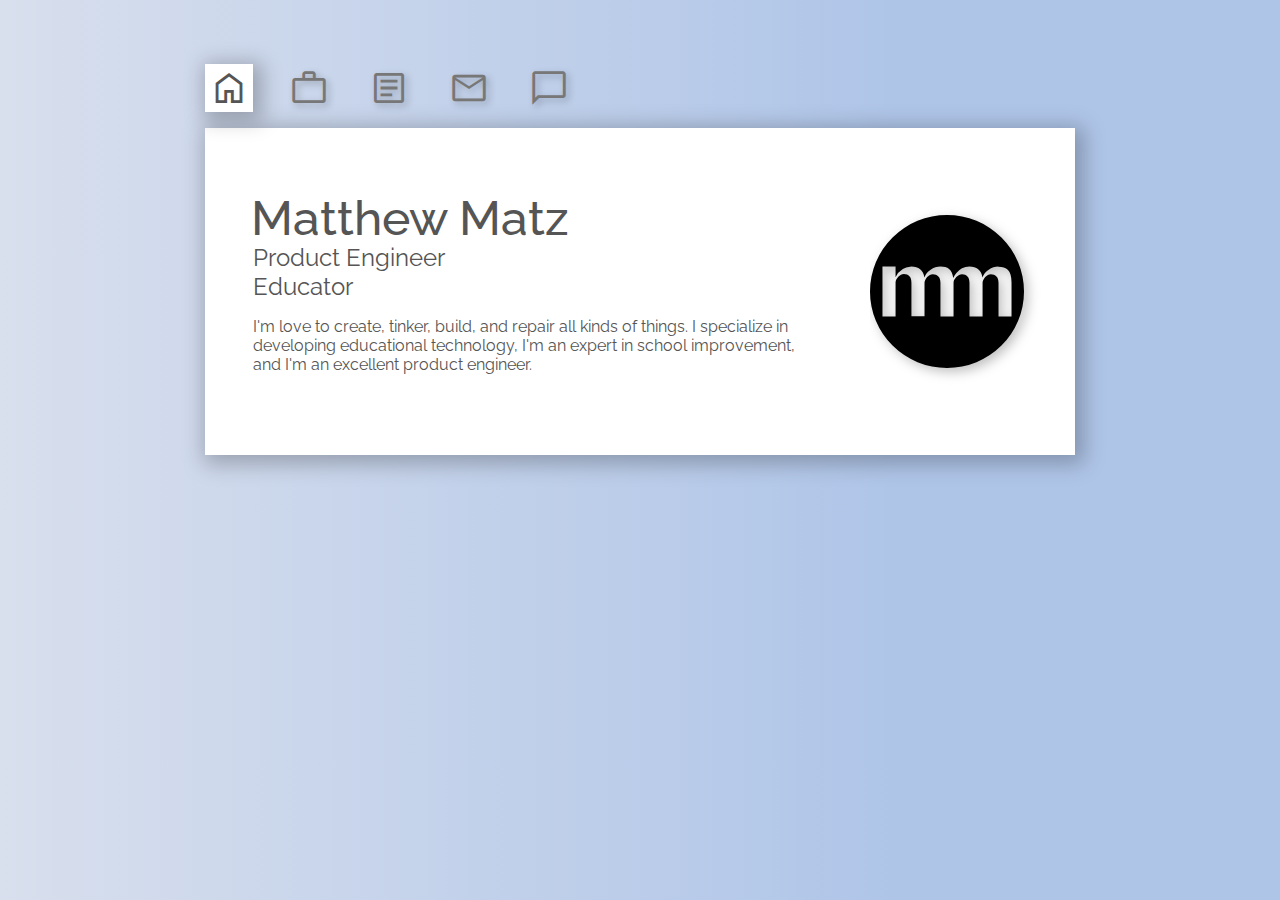
==== index.html @ b854f1dc "Add Piper Make Page" ====
<!DOCTYPE html>
<html lang="en">

<head>
    <meta charset="UTF-8">
    <meta name="viewport" content="width=device-width, initial-scale=1.0">
    <meta http-equiv="X-UA-Compatible" content="ie=edge">

    <link rel="icon" href="favicon.svg">
    <link rel=”mask-icon” href=”favicon.svg” color=”#000000">
    <link rel="apple-touch-icon" href="favicon.png">
    <meta name="theme-color" content="#000000">

    <link rel="preconnect" href="https://fonts.googleapis.com">
    <link rel="preconnect" href="https://fonts.gstatic.com" crossorigin>
    <link
        href="https://fonts.googleapis.com/css2?family=Raleway:ital,wght@0,100;0,200;0,300;0,400;0,500;0,600;0,700;0,800;0,900;1,100;1,200;1,300;1,400;1,500;1,600;1,700;1,800;1,900&display=swap"
        rel="stylesheet">
    <link rel="stylesheet"
        href="https://fonts.googleapis.com/css2?family=Material+Symbols+Outlined:opsz,wght,FILL,GRAD@48,400,0,0" />

    <title>Matthew Matz</title>
    <link rel="stylesheet" href="assets/index.css">

    <script src="assets/index.js"></script>

</head>

<body>
    <nav>
        <ul>
            <li>
                <button class="material-symbols-outlined selected">home</button>
                <span class="tooltiptext">Home</span>
            </li>
            <li>
                <button class="material-symbols-outlined">work</button>
                <span class="tooltiptext">Work</span>
            </li>
            <li>
                <button class="material-symbols-outlined">article</button>
                <span class="tooltiptext">Resumé</span>
            </li>
            <li>
                <button class="material-symbols-outlined">mail</button>
                <span class="tooltiptext">Contact</span>
            </li>
            <li>
                <button class="material-symbols-outlined">chat_bubble</button>
                <span class="tooltiptext">Socials</span>
            </li>
        </ul>
    </nav>
    <div class="nav-marker"></div>
    <section>
        <div class="center-box">
            <div class="container home">
                <div class="column left">
                    <div class="home-card">
                        <h1>Matthew Matz</h1>
                        <h4>Product Engineer</h4>
                        <h4>Educator</h4>
                        <p>I'm love to create, tinker, build, and repair all kinds of things. I specialize in developing
                            educational technology, I'm an expert in school improvement, and I'm an excellent product
                            engineer.</p>
                    </div>
                </div>
                <div class="column right">

                    <!--<img src="images/matt_clay.png" />-->
                    <img src="favicon.svg"
                        style="shape-rendering:geometricPrecision; width:12vw; filter: drop-shadow(4px 4px 6px rgb(0 0 0 / 0.25));" />
                </div>
            </div>

            <div class="container work hidden">
                <div class="column list">
                    <h2>Projects &amp; Portfolio</h2>
                    <ul>
                        <li aria-roledescription="link" tabindex="0" onclick="linkTo('piper-make.html', false)">
                            <img class="card" src="images/portfolio/piper-make/splash_small.png" />
                            <div class="card-description">
                                <h4>Piper Make</h4>
                                <p>An entire product line for middle school STEM/STEAM classrooms to learn electronics
                                    and coding.</p>
                            </div>
                        </li>
                        <li aria-roledescription="link" tabindex="0" onclick="linkTo('exercise-ui.html', false)">
                            <img class="card" src="images/portfolio/exercise-ui/tablet_display_small.png" />
                            <div class="card-description">
                                <h4>Exercise Machine User Interface</h4>
                                <p>This project uses an ESP32 to host an web page with a timer,
                                    odometer, speedometer, heart rate monitor, track progress and selection, and
                                    pedal resistance in an intuitive interface.</p>
                            </div>
                        </li>
                        <li aria-roledescription="link" tabindex="0" onclick="linkTo('coming-soon.html', false)">
                            <img class="card" src="images/portfolio/classic-joystick/joystick_small.png" />
                            <div class="card-description">
                                <h4>Upcycled Retro Joystick</h4>
                                <p>This quick little project was a great way to upcycle a thrift-store find.</p>
                            </div>
                        </li>
                        <li aria-roledescription="link" tabindex="0"
                            onclick="linkTo('https:\/\/matzelectronics.github.io/taboo-for-three/', true)">
                            <img class="card" src="images/portfolio/taboo-for-three/phone_screen_small.png" />
                            <div class="card-description">
                                <h4>Taboo for Three</h4>
                                <p>A website you can use to make Taboo a three-player game.</p>
                            </div>
                        </li>
                        <li aria-roledescription="link" tabindex="0"
                            onclick="linkTo('https:\/\/www.playpiper.com/pages/piper-computer-kit', true)">
                            <img class="card" src="images/portfolio/pc04/splash_small.png" />
                            <div class="card-description">
                                <h4>Piper Computer Kit v4</h4>
                                <p>The newest revision of the Piper Computer Kit from Piper Learning. Designed to be
                                    cost-eefective and keep or improve all of the features of the previous versions that
                                    made it an amazing STEM learning expereince.</p>
                            </div>
                        </li>
                        <li aria-roledescription="link" tabindex="0"
                            onclick="linkTo('https:\/\/github.com/MatzElectronics/uTerm', true)">
                            <img class="card" src="images/portfolio/u-term/splash_small.png" />
                            <div class="card-description">
                                <h4>&micro;Term</h4>
                                <p>A lightweight JavaScript library that allows you to add a terminal into a website.
                                </p>
                            </div>
                        </li>
                        <li aria-roledescription="link" tabindex="0" onclick="linkTo('coming-soon.html', false)">
                            <img class="card" src="images/portfolio/garage-shelves/shelves_small.png" />
                            <div class="card-description">
                                <h4>Garage Shelves</h4>
                                <p>Plans for garage or storage shelving that's large, easy to build, and relatively
                                    inexpensive.</p>
                            </div>
                        </li>
                        <li aria-roledescription="link" tabindex="0" onclick="linkTo('https:\/\/www.tindie.com/products/matzelectronics/ch559-usb-host-to-uart-bridge-module/', true)">
                            <img class="card" src="images/portfolio/usb-host-bridge/splash_small.png" />
                            <div class="card-description">
                                <h4>USB Host to UART Bridge Module</h4>
                                <p>A simple way to connect a USB HID device like a keyboard or a mouse to nearly any
                                    microcontroller.</p>
                            </div>
                        </li>
                        <li aria-roledescription="link" tabindex="0" onclick="linkTo('coming-soon.html', false)">
                            <img class="card" src="images/portfolio/fan-light-controller/splash_small.png" />
                            <div class="card-description">
                                <h4>HomeAssistant Fan and Light Controller</h4>
                                <p>A ESP8266- and ATTINY-based module that can be used with HomeAssistant to control a
                                    ceiling fan and lighting.</p>
                            </div>
                        </li>
                        <li aria-roledescription="link" tabindex="0"
                            onclick="linkTo('https:\/\/matzelectronics.github.io/QuestionSets/', true);">
                            <img class="card" src="images/portfolio/question-sets/splash_small.png" />
                            <div class="card-description">
                                <h4>Question Sets</h4>
                                <p>Virtual labs and online practice problems for middle and high school physical science
                                    and computer science.</p>
                            </div>
                        </li>
                        <li aria-roledescription="link" tabindex="0"
                            onclick="linkTo('https:\/\/matzelectronics.github.io/SpaceSims/examples/earth-moon.html?mode=eclipse', true);">
                            <img class="card" src="images/portfolio/earth-moon-simulator/splash_small.png" />
                            <div class="card-description">
                                <h4>Earth-Moon System Simulator</h4>
                                <p>A virtual lab simulation for helping students understand seasons, climate, eclipses,
                                    and lunar phases.</p>
                            </div>
                        </li>
                        <li aria-roledescription="link" tabindex="0" onclick="linkTo('coming-soon.html', false)">
                            <img class="card" src="images/portfolio/canvas-home-page-design/splash_small.png" />
                            <div class="card-description">
                                <h4>Canvas Home Page Template</h4>
                                <p>A home page template for the Canvas LMS that makes it easy for students to navigate
                                    their online classes.</p>
                            </div>
                        </li>
                    </ul>
                </div>
            </div>

            <div class="container resumé hidden">
                <div class="column text">
                    <h2>Resumé</h2>

                    <h3>Education:</h3>

                    <h4>Post-Master&apos;s: Professional Administrative Licensure</h4>
                    <h5>Lewis and Clark University</h5>
                    <h6>Portland, OR (2010 - 2013)</h6>
                    <ul>
                        <li>Culturally responsive leadership and community engagement.</li>
                        <li>Human resource investigation, due process, and management.</li>
                        <li>District budgeting, compliance, and contract negotiation.</li>
                    </ul>

                    <h4>Master of Education: School Leadership</h4>
                    <h4>Post-Master&apos;s: Initial Administrative Licensure</h4>
                    <h5>University of Portland</h5>
                    <h6>Portland, OR (7/07)</h6>
                    <ul>
                        <li>Researched the effect of student groupings on learning.</li>
                        <li>Program, curriculum, and intervention design and implementation.</li>
                        <li>Leadership of school-wide initiatives.</li>
                        <li>School finance, school law, and student civil rights.</li>
                    </ul>

                    <h4>Bachelor of Arts: Physics and Chemistry Education</h4>
                    <h5>Concordia College</h5>
                    <h6>Moorhead, MN (12/01)</h6>
                    <ul>
                        <li>Student manager responsible for providing sound services for campus events.</li>
                        <li>Faculty Scholarship recipient.</li>
                        <li>Studied schools and education systems abroad in Northern Europe.</li>
                    </ul>

                    <h3>Professional Experience:</h3>

                    <h4>Product Designer, Lead Software and Hardware Engineer</h4>
                    <h5>Piper Learning Inc.</h5>
                    <h6>San Francisco, CA (8/19 - Present)</h6>
                    <ul>
                        <li>Successfully redesigned the entire product catalog for the company, resulting in improved
                            sales and customer satisfaction.</li>
                        <li>Demonstrated strong problem-solving skills by redesigning the company's flagship product to
                            reduce manufacturing costs while improving functionality and maintaining its original
                            appearance.</li>
                        <li>Created a new product line, Piper Make, based on Raspberry Pi microcontrollers, which
                            generated a reliable revenue stream during the pandemic. Developed a starter kit and 10
                            add-on kits with ongoing development.</li>
                        <li>Pioneered the development of a novel method for programming a microcontroller via a
                            Chromium-based browser, enabling the product to be used without the need for drivers or
                            software installers.</li>
                        <li>Created cost-effective and easily sourceable replacements for impossible-to-source sensor
                            modules using ATTINY MCUs and discrete components, allowing for continued production during
                            the pandemic.</li>
                        <li>Developed custom PCBA modules and sensors that seamlessly integrated with the Piper Make
                            product line, enhancing the user experience.</li>
                        <li>Single-handedly designed and coded over 90% of the Piper Make website/UI, including
                            low-level serial communication APIs and student-facing tutorials.</li>
                        <li>Managed PCBA design, ordering, programming, and testing, ensuring smooth production and
                            delivery of high-quality products.</li>
                        <li>Designed and built a highly efficient robot to program and test full panels of sensor
                            modules, increasing productivity to approximately 2000 modules in a single day.</li>
                    </ul>

                    <h4>Engineering, Computer Science, and Science Teacher</h4>
                    <h5>EDGE Middle School</h5>
                    <h6>Salem, OR (8/20 - Present)</h6>
                    <h4>Computer Science and Physical Science Teacher</h4>
                    <h5>McKay High School</h5>
                    <h6>Salem, OR (8/18 - 6/20)</h6>
                    <ul>
                        <li>Collaborated with fellow teachers and school leadership to successfully transition to fully online instruction at the start of the COVID pandemic. Adapted to a large number of new software services, procedures, and instructional methods in a short amount of time.</li>
                        <li>Contributed as a member of the teacher leadership team to create and build a fully-online program from the ground up, which has quickly become one of the most successful online programs in the state of Oregon.</li>
                        <li>Demonstrated resourcefulness by developing a range of web-based tools, including virtual science labs and attendance tracking software, to improve student learning, staff operations, and efficient use of staff preparation time.</li>
                        <li>Helped fellow teachers improve their Canvas LMS pages and modules to enhance the ease of access and navigation for students and families.</li>
                        <li>Successfully implemented a computer science program within the Engineering Program of Study in partnership with Microsoft TEALS.</li>
                        <li>Collaborated with the 9th grade science team to enhance the quality of formative and summative assessments.</li>
                        <li>Prioritized inclusive practices and ensured a safe and comfortable learning environment, particularly for at-risk and differently-abled students, fostering a supportive and welcoming classroom community.</li>
                    </ul>

                    <h4>Education Coordinator &amp; Software Developer</h4>
                    <h5>Parallax Inc.</h5>
                    <h6>Rocklin, CA (7/15 - 9/18)</h6>
                    <ul>
                        <li>Facilitated training sessions for educators on Parallax robotics and electronics platforms, improving their ability to incorporate these resources in their classroom instruction.</li>
                        <li>Collaborated with state and county-level decision-makers on STEM curriculum development efforts, contributing valuable insights to advance STEM education in the region.</li>
                        <li>Designed and developed the front-end HTML/CSS/JavaScript/Node.js for the BlocklyProp graphical programming language (solo.parallax.com), enhancing the user experience for learners using this platform.</li>
                        <li>Designed and reviewed circuits for student projects, prioritizing repeatability, robustness, and safety to ensure high-quality outcomes.</li>
                        <li>Developed hardware and mechanical components, such as sensor platforms, propeller guards, and product demo cases, as well as servo-based actuators for STEM kits.</li>
                        <li>Developed and maintained C-language libraries for various sensors and modules, improving the functionality and accessibility of these tools for learners.</li>
                        <li>Authored tutorials, reference documentation, and product guides for STEM products and projects, collaborating with guest authors to provide comprehensive resources for educators and students.</li>
                    </ul>

                    <h4>Principal</h4>
                    <h5>Sam Boardman Elementary</h5>
                    <h6>Boardman, OR (8/13 - 7/15)</h6>
                    <h4>Assistant Principal</h4>
                    <h5>Irrigon Jr./Sr. High</h5>
                    <h6>Irrigon, OR (8/08 - 8/13)</h6>
                    <ul>
                        <li>Spearheaded a school-wide intervention program in reading and math that contributed to reversing a 5-year decline in statewide assessment scores, demonstrating your effectiveness in improving student performance.</li>
                        <li>Successfully managed Title I and Title III grants, surpassing prior year's objectives and ensuring that the school met the needs of its diverse student population.</li>
                        <li>Fostered a welcoming climate for students, parents, and staff, establishing a positive culture for the entire school community.</li>
                        <li>Developed and implemented software and data-based decision making strategies to effectively manage student behavior and discipline, resulting in a reduction in problem behaviors.</li>
                        <li>Successfully managed a $30,000/year GEAR-UP grant, bringing valuable technology, field-trips, and opportunities to our school, promoting a college-going culture among all students.</li>
                        <li>Eliminated math classes that tracked students below grade-level, promoting a more equitable and inclusive learning environment for all students.</li>
                        <li>Designed master schedules that minimized conflicts and enabled diverse learning opportunities for students, demonstrating your ability to balance different priorities and optimize resources effectively.</li>
                    </ul>


                    <h4>Physical Science Teacher</h4>
                    <h5>Fremont Middle</h5>
                    <h6>Roseburg, OR (8/03 - 6/08)</h6>

                    <h4>Physics Teacher</h4>
                    <h5>Mazama High</h5>
                    <h6>Klamath Falls, OR (9/02 - 6/03)</h6>
                    <ul>
                        <li>Successfully led my teaching team in implementing the Step Up to Writing Program beyond the Langauge Arts curriculum, resulting in significant improvement in students' writing skills and overall academic performance.</li>
                        <li>Facilitated the development of a comprehensive district-wide literacy program, which was later adopted as a model for other schools in the region. This initiative contributed to our school being recognized as an Oregon Model School.</li>
                        <li>Delivered effective math and study skills curricula to students who were identified as being at high risk for dropping out. My program helped these students to significantly improve their academic performance and gain confidence in their abilities to succeed in school.</li>
                    </ul>
                </div>
            </div>

            <div class="container contact hidden">
                <div class="column list">
                    <h2>Contact</h2>
                    <form action="https://mailthis.to/matz-webform" method="POST" encType="multipart/form-data">
                        <div>
                            <input type="text" name="name" placeholder="Your name">
                            <input type="email" name="_replyto" placeholder="Your email">
                        </div>
                        <textarea name="message" placeholder="Enter your message here"></textarea>
                        <!--<input type="file" name="file" placeholder="Attachments (optional)">-->
                        <input type="hidden" name="_subject" value="Contact form submitted">
                        <!--<input type="hidden" name="_after" value="://">-->
                        <input type="hidden" name="_honeypot" value="">
                        <input type="hidden" name="_confirmation" value="">
                        <input type="submit" value="Send">
                    </form>
                </div>


            </div>

            <div class="container socials hidden">
                <div class="column list">
                    <h2>Social Media</h2>
                    <ul>
                        <li aria-roledescription="link" tabindex="0"
                            onclick="linkTo('https:\/\/www.linkedin.com/in/matthew-matz/', true)">
                            <div class="icon">
                                <svg xmlns="http://www.w3.org/2000/svg" xml:space="preserve" viewBox="3 4 50 51">
                                    <path fill="#555"
                                        d="M28.35 5.16a24.63 24.63 0 1 0 0 49.25 24.63 24.63 0 0 0 0-49.25zm13.71 36.58a2 2 0 0 1-2.03 1.98H16.61a2 2 0 0 1-2.03-1.98V18.05a2 2 0 0 1 2.03-1.98h23.42a2 2 0 0 1 2.03 1.98v23.7z" />
                                    <path fill="#555"
                                        d="M33.1 26.44a4.12 4.12 0 0 0-3.74 2.06v.04h-.03a.22.22 0 0 0 .03-.04v-1.77H25.2c.05 1.17 0 12.49 0 12.49h4.15v-6.98c0-.37.03-.74.14-1 .3-.75.98-1.53 2.12-1.53 1.5 0 2.1 1.15 2.1 2.83v6.68h4.16v-7.16c0-3.84-2.05-5.62-4.78-5.62zm-12.24-5.73c-1.41 0-2.34.94-2.34 2.16 0 1.2.9 2.16 2.29 2.16h.03c1.44 0 2.34-.96 2.34-2.16-.02-1.22-.9-2.16-2.32-2.16zm-2.1 6.02h4.15v12.48h-4.15z" />
                                </svg>
                            </div>
                            <div class="card-description">
                                <h4>LinkedIn</h4>
                            </div>
                        </li>
                        <li aria-roledescription="link" tabindex="0"
                            onclick="linkTo('https:\/\/github.com/MatzElectronics', true)">
                            <div class="icon">
                                <svg xmlns="http://www.w3.org/2000/svg" xml:space="preserve" viewBox="0 0 512 512">
                                    <path fill="#555" fill-rule="evenodd"
                                        d="M296.13 354.17c49.89-5.89 102.94-24.03 102.94-110.19 0-24.49-8.62-44.45-22.67-59.87 2.27-5.89 9.52-28.11-2.73-58.94 0 0-18.14-5.9-60.76 22.66-18.14-4.98-38.09-8.16-56.68-8.16-19.05 0-39.01 3.18-56.7 8.16-43.08-28.56-61.22-22.66-61.22-22.66-12.24 30.83-4.98 53.05-2.72 58.94-14.06 15.42-22.67 35.38-22.67 59.87 0 86.17 53.05 104.3 102.94 110.2-6.34 5.45-12.24 15.87-14.5 30.38-12.7 5.44-45.82 15.87-65.77-18.6 0 0-11.79-21.3-34-22.66 0 0-22.23-.45-1.82 13.6 0 0 14.96 6.8 24.94 32.65 0 0 13.6 43.08 76.18 29.48v38.54c0 5.9-4.53 12.7-15.86 10.89C96.13 438.98 32.2 354.63 32.2 255.77c0-123.8 100.22-224.02 224.03-224.02 123.35 0 224.02 100.21 223.57 224.02 0 98.86-63.95 182.75-152.83 212.69-11.34 2.26-15.87-4.53-15.87-10.9v-62.11c0-20.87-6.81-34.46-14.97-41.28zM512 256.23C512 114.73 397.26 0 256.23 0 114.73 0 0 114.73 0 256.23 0 397.26 114.73 512 256.23 512 397.26 512 512 397.26 512 256.23z"
                                        clip-rule="evenodd" />
                                </svg>
                            </div>
                            <div class="card-description">
                                <h4>GitHub</h4>
                            </div>
                        </li>
                        <li aria-roledescription="link" tabindex="0"
                            onclick="linkTo('https:\/\/twitter.com/matzElectronics', true)">
                            <div class="icon">
                                <svg xmlns="http://www.w3.org/2000/svg" xml:space="preserve" viewBox="0 0 32 32">
                                    <path fill="#555"
                                        d="M16 0a16 16 0 1 0 0 32 16 16 0 0 0 0-32zm8.44 10.86c-.07.12-.45.56-.86.95-.69.69-.72.76-.72 1.33 0 .88-.42 2.72-.84 3.73a10.8 10.8 0 0 1-4.1 4.82 10.36 10.36 0 0 1-8.05.92c-.87-.28-2.37-.97-2.37-1.1 0-.03.45-.08 1-.1a6.88 6.88 0 0 0 3.3-.92l.66-.4-.76-.25c-1.08-.38-2.05-1.23-2.3-2.04-.07-.26-.05-.28.64-.28h.71l-.6-.3a3.96 3.96 0 0 1-1.68-1.58 4.46 4.46 0 0 1-.44-1.67c.02-.03.28.04.57.14.85.31.96.24.47-.29a3.59 3.59 0 0 1-.76-3.67l.2-.6.82.8a9.98 9.98 0 0 0 5.84 2.89l.62.07-.04-.6a3.56 3.56 0 0 1 2.4-3.58 4.2 4.2 0 0 1 2.15-.05 5 5 0 0 1 1.04.54l.6.41.67-.2c.37-.12.86-.3 1.08-.43.2-.11.4-.17.4-.14 0 .21-.46.93-.84 1.33-.52.56-.37.61.67.24.63-.2.64-.2.52.03z" />
                                </svg>
                            </div>
                            <div class="card-description">
                                <h4>Twitter</h4>
                            </div>
                        </li>
                    </ul>
                </div>
            </div>

        </div>
    </section>

    <script>
        setupIndexPage();
    </script>
</body>

</html>
---- assets/index.css ----
* {
    font-family: 'Raleway', sans-serif;
    border-collapse: collapse;
}

html {
    height: 100%;
    width: 100vw;
}

body {
    margin: 0;
    overflow-x: hidden;
    background: rgb(175 197 232);
    background: linear-gradient(270deg, rgb(175 197 232) 30%, rgb(216 223 237) 100%);
    background-size: cover;
    color: #555;
    display: flex;
    justify-content: center;
}

h1,
h2,
h3,
h4,
h5,
h6 {
    margin: 0;
}


h5 {
    font-size: 0.7rem;
    font-weight: 300;
}

h4 {
    font-size: 1.5rem;
    font-weight: 400;
}

h3 {
    /* font-weight: 300; */
    font-size: 2.1rem;
    font-weight: 400;
    /* line-height: 32px; */
}

h2 {
    /* font-weight: 300; */
    font-size: 2.6rem;
    font-weight: 500;
    /* line-height: 32px; */
}

h1 {
    font-weight: 500;
    font-size: 3rem;
    margin-left: -2px;
    line-height: 50px;
}

section {
    display: flex;
    padding: 8rem 0;
}

.center-box {
    margin: 0;
    padding: 0;
    background: #fff;
    display: flex;
    flex-direction: row;
    box-shadow: 4px 4px 20px 5px rgb(0 0 0 / 25%);
    transition: all 1s ease-in-out;
}

.container {
    display: flex;
}

.container.home {
    height: calc(calc(30vh + 30vw) / 2);
}

.column {
    width: 68vw;
    display: flex;
    align-content: center;
    align-items: center;
}

.column.left {
    width: 52vw;
    justify-content: center;
    font-size: xxx-large;
}

.column.right {
    width: 16vw;
    overflow: hidden;
}

.column.list,
.column.text {
    flex-direction: column;
    align-items: flex-start;
    width: calc(68vw - 4rem);
    padding: 2rem;
}

.column.list>ul {
    margin: 0;
}

.column.text {
    display: block;
}

.column.right img {
    /* margin-top: 27vw; */
    /* width: 21vw; */
    width: 17vw;
}

.home-card {
    padding: 3rem;
}

.home-card>p {
    font-size: 1rem;
}

.holder {
    height: 20vh;
    width: 68vw;
}

nav {
    position: absolute;
    top: 3rem;
    left: calc(16vw - 1rem);
    z-index: 10;
}

.nav-marker {
    position: absolute;
    background: #fff;
    width: 3rem;
    height: 3rem;
    top: 4rem;
    left: 16vw;
    box-shadow: 4px 4px 20px 5px rgb(0 0 0 / 25%);
    transition: all .5s ease-in-out;
}

nav>ul {
    list-style-type: none;
    display: flex;
    padding: 0;
    margin: 0;
}

nav button {
    background: none;
    border: none;
    padding: 0;
    margin: 0;
    cursor: pointer;
}

nav>ul>li {
    margin: 1.25rem;
    position: relative;
}

.list>ul {
    list-style-type: none;
    padding: 0;
}

.list>ul>li {
    display: flex;
    margin: 2rem 0;
    align-items: center;
}

img.card {
    width: 8vw;
    height: 8vw;
    box-shadow: 3px 3px 15px 5px rgb(0 0 0 / 20%);
}

.card-description {
    margin-left: 2rem;
}

.card-description>h2,
.card-description>h3,
.card-description>p {
    margin: 0.5rem 0;
    line-height: 150%;
}

.text>h3 {
    font-size: 2.1rem;
    margin: 15px -2px;
    border-bottom: 1px solid #555;
    font-weight: 500;
}

.text>h4 {
    font-size: 1.2rem;
    font-weight: 600;
}

.text>h5 {
    font-size: 1.1rem;
    font-weight: 400;
}

.text>h6 {
    margin: 0 0 20px 0;
    font-size: 0.9rem;
    font-weight: 300;
}

.text>ul {
    margin-bottom: 3rem;
}

.text>ul>li {
    line-height: 1.2rem;
    margin-bottom: 0.25rem;
}

.text>img {
    width: 42vw;
    margin: 0 auto;
}

.material-symbols-outlined {
    color: #555;
    font-size: 2.5rem;
    transition: color 0.5s ease-in-out;
}

.material-symbols-outlined:hover:not(.selected) {
    /* color: #555 !important; */
    scale: 1.25;
    transition: scale 0.2s ease-in-out, color 0.2s;
}

.material-symbols-outlined:not(.selected) {
    color: #777;
    text-shadow: 3px 3px 7px rgba(0, 0, 0, 0.25);
}

.material-symbols-outlined+.tooltiptext {
    display: none;
    width: 120px;
    background-color: #555;
    color: #fff;
    text-align: center;
    padding: 5px 0;
    font-size: .75rem;
    box-shadow: 4px 4px 20px 5px rgb(0 0 0 / 25%);

    position: absolute;
    z-index: 15;
    width: 3rem;
    top: -2.5rem;
    left: 50%;
    margin-left: -1.5rem;
}


.material-symbols-outlined:hover+.tooltiptext {
    display: unset;
}

.icon {
    width: 3rem;
    height: 3rem;
}

.hidden {
    display: none;
}


input, textarea {
    display: block;
    font-size: 1rem;
    font-weight: 600;
    line-height: 1.3rem;
    padding: 0.4rem 1rem;
    /* text-align: center; */
    background: linear-gradient(90deg, #eee 0%, #ddd 100%);
    /* border: 1px solid #555; */
    border: none;
    margin: 1rem 0;
    width: 27vw;
}

textarea {
    width: 60vw;
    height: 5rem;
}

form > div {
    display: flex;
    flex-direction: row;
    flex-wrap: nowrap;
    justify-content: space-between;
}

input[type=submit] {
    width: 20vw;
    margin-top: 2rem;
    background: linear-gradient(90deg, #ccc 0%, #bbb 100%);
    cursor: pointer;
}

input[type=submit]:hover {
    background: linear-gradient(90deg, #eee 0%, #ddd 100%);
}

li[aria-roledescription="link"] {
    cursor: pointer;
}

li[aria-roledescription="link"]:hover h3,
li[aria-roledescription="link"]:hover h4 {
    color: #000;
    text-decoration: underline;
}

li[aria-roledescription="link"]:hover svg>path{
    fill: #000;
}
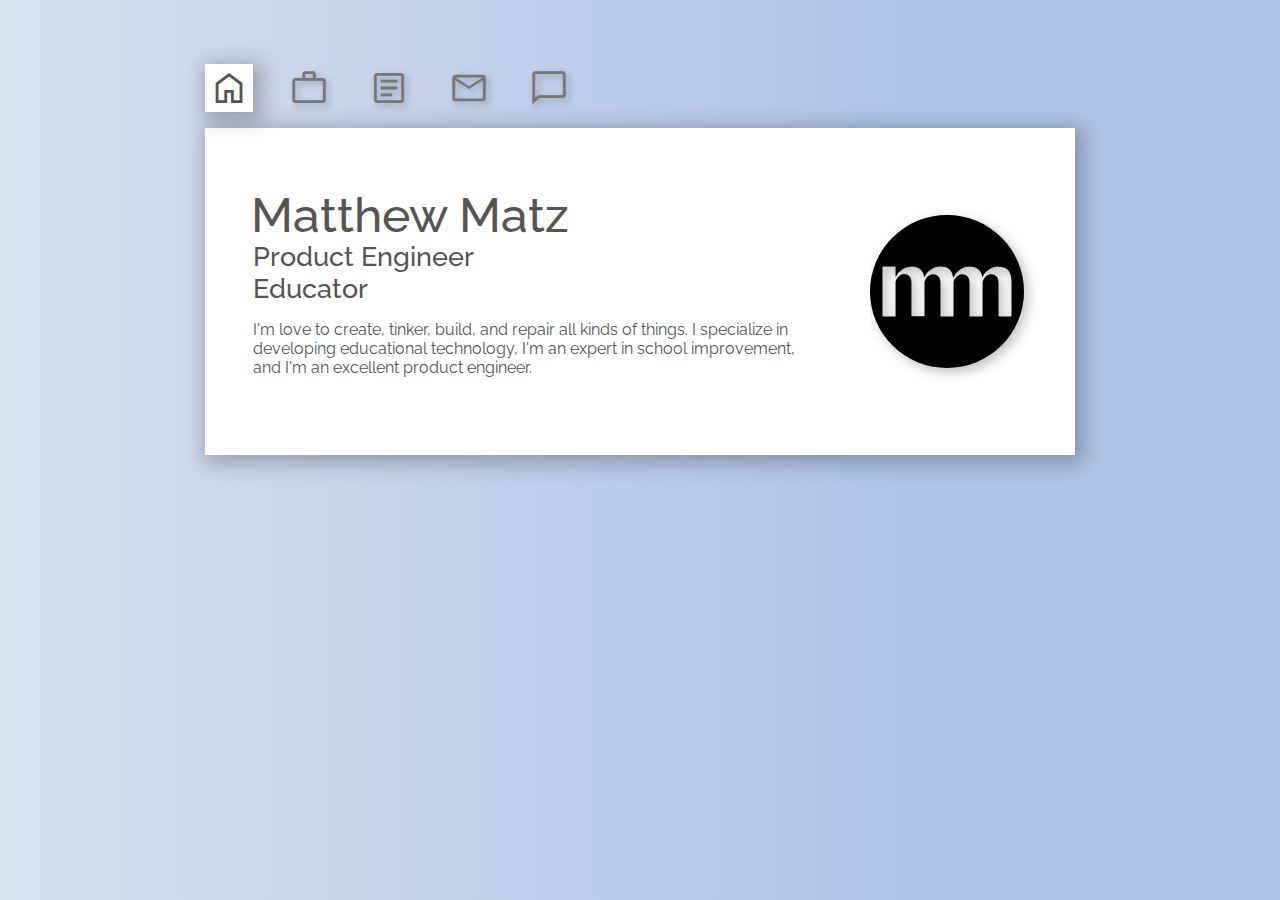
==== commit 61c535ca: "Updates to pages" ====
--- a/index.html
+++ b/index.html
@@ -94,13 +94,27 @@
                                     pedal resistance in an intuitive interface.</p>
                             </div>
                         </li>
-                        <li aria-roledescription="link" tabindex="0" onclick="linkTo('coming-soon.html', false)">
+                        <li aria-roledescription="link" tabindex="0" onclick="linkTo('classic-joystick.html', false)">
                             <img class="card" src="images/portfolio/classic-joystick/joystick_small.png" />
                             <div class="card-description">
                                 <h4>Upcycled Retro Joystick</h4>
                                 <p>This quick little project was a great way to upcycle a thrift-store find.</p>
                             </div>
                         </li>
+                        <li aria-roledescription="link" tabindex="0" onclick="linkTo('coming-soon.html', false)">
+                            <img class="card" src="images/portfolio/replacement-sensors/splash-small.png" />
+                            <div class="card-description">
+                                <h4>Spoofed Sensor Modules</h4>
+                                <p>When you can't get the chips you need, get different chips!  I succeeded in designing physical- and protocol-compatible replacements that actually cost less than the original modules.</p>
+                            </div>
+                        </li>                        
+                        <li aria-roledescription="link" tabindex="0" onclick="linkTo('coming-soon.html', false)">
+                            <img class="card" src="images/portfolio/panel-programmer/splash-small.png" />
+                            <div class="card-description">
+                                <h4>Panel Programming Robot</h4>
+                                <p>Programming and testing thousands of modules by hand isn't very much fun, so I built a robot to do it for me.</p>
+                            </div>
+                        </li>                        
                         <li aria-roledescription="link" tabindex="0"
                             onclick="linkTo('https:\/\/matzelectronics.github.io/taboo-for-three/', true)">
                             <img class="card" src="images/portfolio/taboo-for-three/phone_screen_small.png" />
@@ -183,7 +197,7 @@
             </div>
 
             <div class="container resumé hidden">
-                <div class="column text">
+                <div class="column text resume">
                     <h2>Resumé</h2>
 
                     <h3>Education:</h3>
--- a/assets/index.css
+++ b/assets/index.css
@@ -30,13 +30,13 @@
 
 
 h5 {
-    font-size: 0.7rem;
-    font-weight: 300;
+    font-size: 1.3rem;
+    font-weight: 500;
 }
 
 h4 {
-    font-size: 1.5rem;
-    font-weight: 400;
+    font-size: 1.7rem;
+    font-weight: 500;
 }
 
 h3 {
@@ -107,6 +107,22 @@
     align-items: flex-start;
     width: calc(68vw - 4rem);
     padding: 2rem;
+}
+
+.column.text:not(.resume) h3,
+.column.text:not(.resume) h4,
+.column.text:not(.resume) h5 {
+    padding-top: 2rem;
+}
+
+.column.text>p {
+    line-height: 1.5rem;
+}
+
+.column.text>img,
+.column.text>pre,
+.column.text>iframe {
+    margin-bottom: 2rem;
 }
 
 .column.list>ul {
@@ -186,8 +202,8 @@
 }
 
 img.card {
-    width: 8vw;
-    height: 8vw;
+    width: 8rem;
+    height: 8rem;
     box-shadow: 3px 3px 15px 5px rgb(0 0 0 / 20%);
 }
 
@@ -209,12 +225,12 @@
     font-weight: 500;
 }
 
-.text>h4 {
+.text.resume>h4 {
     font-size: 1.2rem;
     font-weight: 600;
 }
 
-.text>h5 {
+.text.resume>h5 {
     font-size: 1.1rem;
     font-weight: 400;
 }
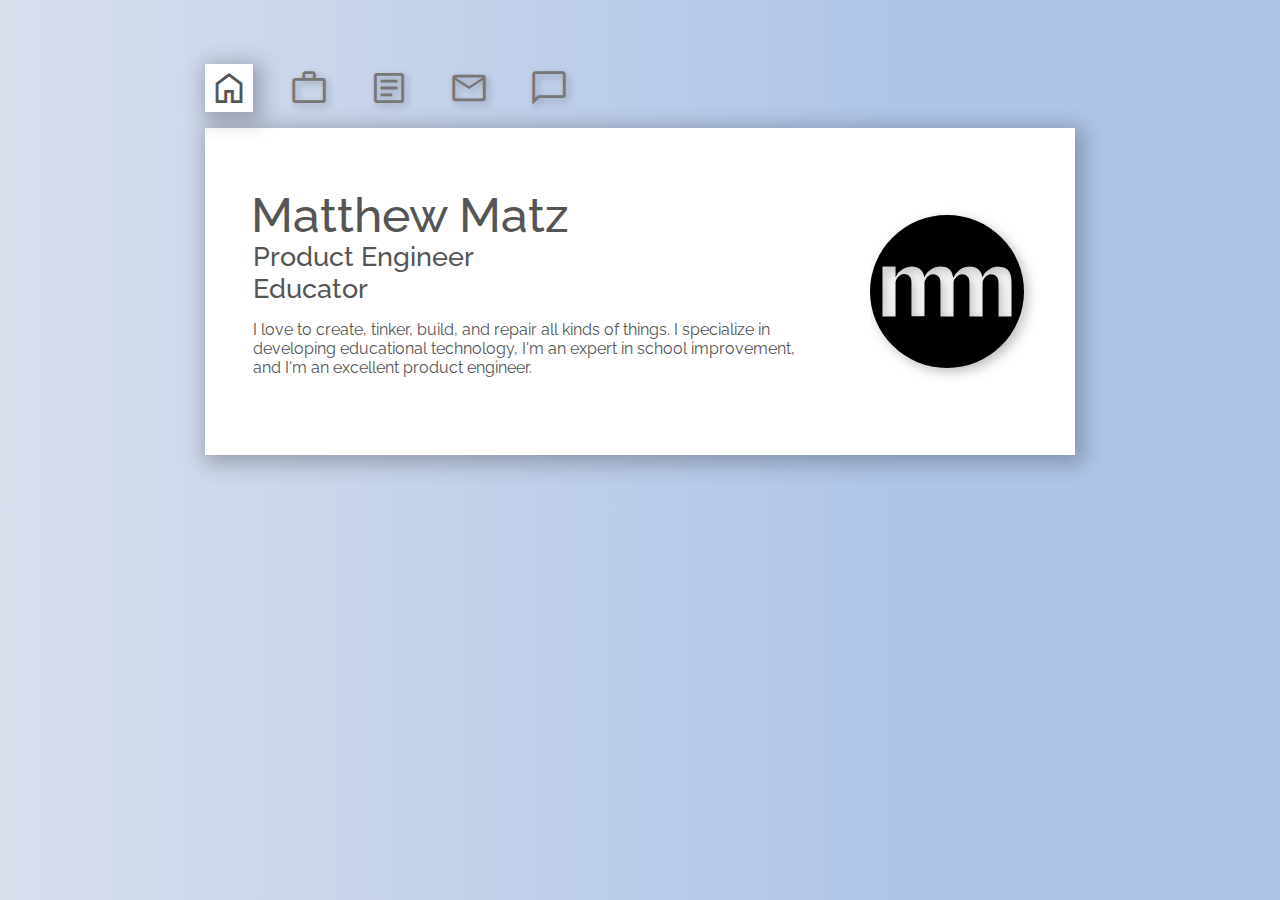
==== commit 69179f45: "Fix typos" ====
--- a/index.html
+++ b/index.html
@@ -60,7 +60,7 @@
                         <h1>Matthew Matz</h1>
                         <h4>Product Engineer</h4>
                         <h4>Educator</h4>
-                        <p>I'm love to create, tinker, build, and repair all kinds of things. I specialize in developing
+                        <p>I love to create, tinker, build, and repair all kinds of things. I specialize in developing
                             educational technology, I'm an expert in school improvement, and I'm an excellent product
                             engineer.</p>
                     </div>
@@ -226,7 +226,7 @@
                     <h5>Concordia College</h5>
                     <h6>Moorhead, MN (12/01)</h6>
                     <ul>
-                        <li>Student manager responsible for providing sound services for campus events.</li>
+                        <li>Student manager responsible for providing stage and audio services for campus events.</li>
                         <li>Faculty Scholarship recipient.</li>
                         <li>Studied schools and education systems abroad in Northern Europe.</li>
                     </ul>
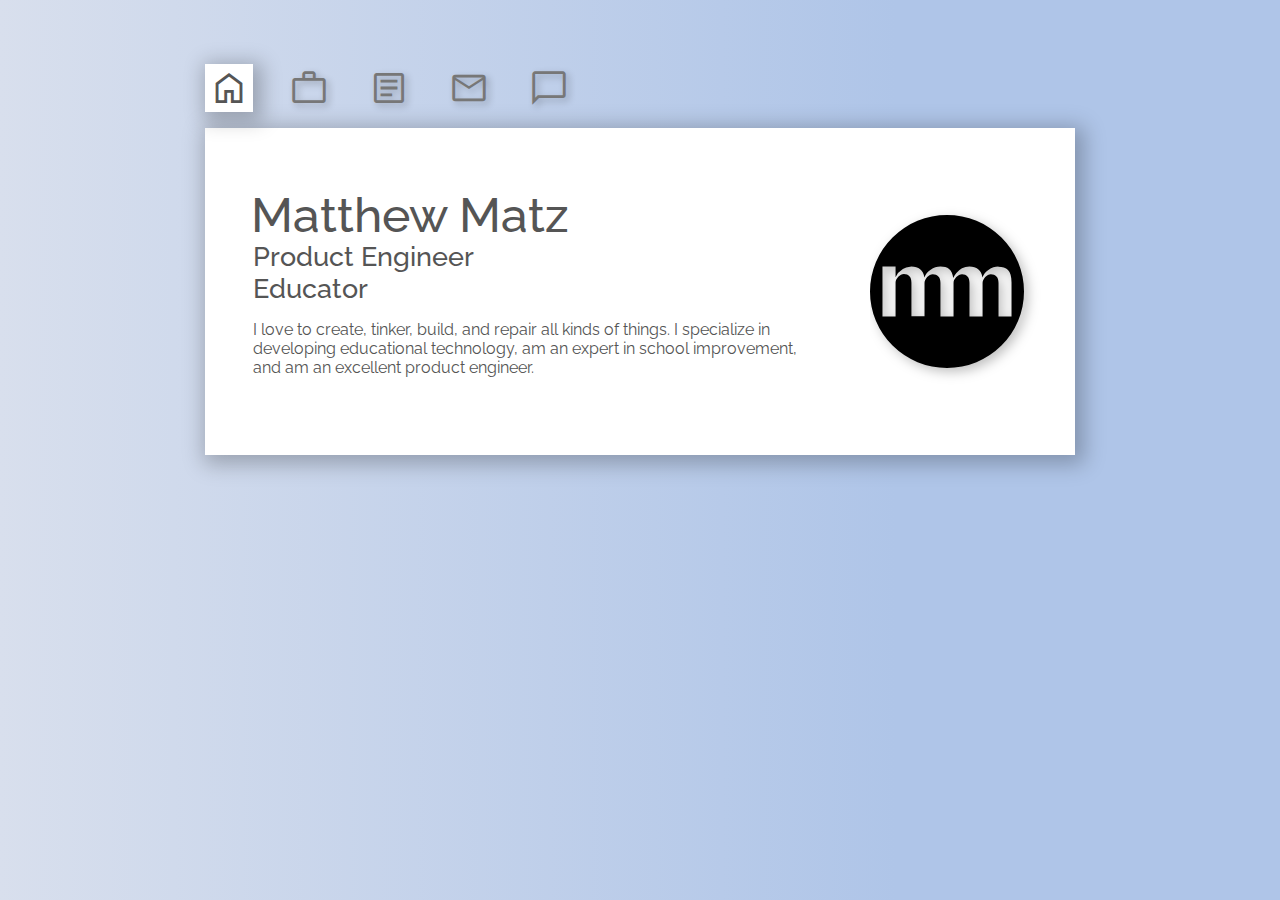
==== commit 83600830: "Add more content" ====
--- a/index.html
+++ b/index.html
@@ -60,9 +60,7 @@
                         <h1>Matthew Matz</h1>
                         <h4>Product Engineer</h4>
                         <h4>Educator</h4>
-                        <p>I love to create, tinker, build, and repair all kinds of things. I specialize in developing
-                            educational technology, I'm an expert in school improvement, and I'm an excellent product
-                            engineer.</p>
+                        <p>I love to create, tinker, build, and repair all kinds of things. I specialize in developing educational technology, am an expert in school improvement, and am an excellent product engineer.</p>
                     </div>
                 </div>
                 <div class="column right">
@@ -101,7 +99,7 @@
                                 <p>This quick little project was a great way to upcycle a thrift-store find.</p>
                             </div>
                         </li>
-                        <li aria-roledescription="link" tabindex="0" onclick="linkTo('coming-soon.html', false)">
+                        <li aria-roledescription="link" tabindex="0" onclick="linkTo('replacement-sensors.html', false)">
                             <img class="card" src="images/portfolio/replacement-sensors/splash-small.png" />
                             <div class="card-description">
                                 <h4>Spoofed Sensor Modules</h4>
@@ -142,7 +140,7 @@
                                 </p>
                             </div>
                         </li>
-                        <li aria-roledescription="link" tabindex="0" onclick="linkTo('coming-soon.html', false)">
+                        <li aria-roledescription="link" tabindex="0" onclick="linkTo('garage-shelves.html', false)">
                             <img class="card" src="images/portfolio/garage-shelves/shelves_small.png" />
                             <div class="card-description">
                                 <h4>Garage Shelves</h4>
@@ -190,6 +188,20 @@
                                 <h4>Canvas Home Page Template</h4>
                                 <p>A home page template for the Canvas LMS that makes it easy for students to navigate
                                     their online classes.</p>
+                            </div>
+                        </li>
+                        <li aria-roledescription="link" tabindex="0" onclick="linkTo('rti-mti-presentation.html', false)">
+                            <img class="card" src="images/portfolio/rti-mti-presentation/pyramid-tiers.png" />
+                            <div class="card-description">
+                                <h4>RtI/MTI Basics Presentation</h4>
+                                <p>As a new principal, I was charged with turning around an elementary school that was already in a grant cohort but was not meeting the expectations outlined in the grant.</p>
+                            </div>
+                        </li>
+                        <li aria-roledescription="link" tabindex="0" onclick="linkTo('assessment-presentation.html', false)">
+                            <img class="card" src="images/portfolio/assessment-presentation/feedback-smileys.jpeg" />
+                            <div class="card-description">
+                                <h4>Assessment Presentation</h4>
+                                <p>As a building administrator, I specialized in school turnaround and improvement.  As part of that work, I developed this presentation to help teachers and administrators in our district understand assessment of learning as a whole.</p>
                             </div>
                         </li>
                     </ul>
--- a/assets/index.css
+++ b/assets/index.css
@@ -1,6 +1,18 @@
 * {
     font-family: 'Raleway', sans-serif;
     border-collapse: collapse;
+}
+
+code *,
+pre * {
+    font-family: 'Source Code Pro', monospace;
+}
+code {
+    font-size: 80%;
+}
+.hljs-comment, .hljs-quote {
+    font-family: 'Raleway', sans-serif;
+    color: rgb(76, 134, 134) !important; 
 }
 
 html {
@@ -356,3 +368,9 @@
     fill: #000;
 }
 
+.legal {
+    padding: 0.5rem;
+    background: #eee;
+    font-size: 80%;
+    line-height: 1.2rem !important;
+}